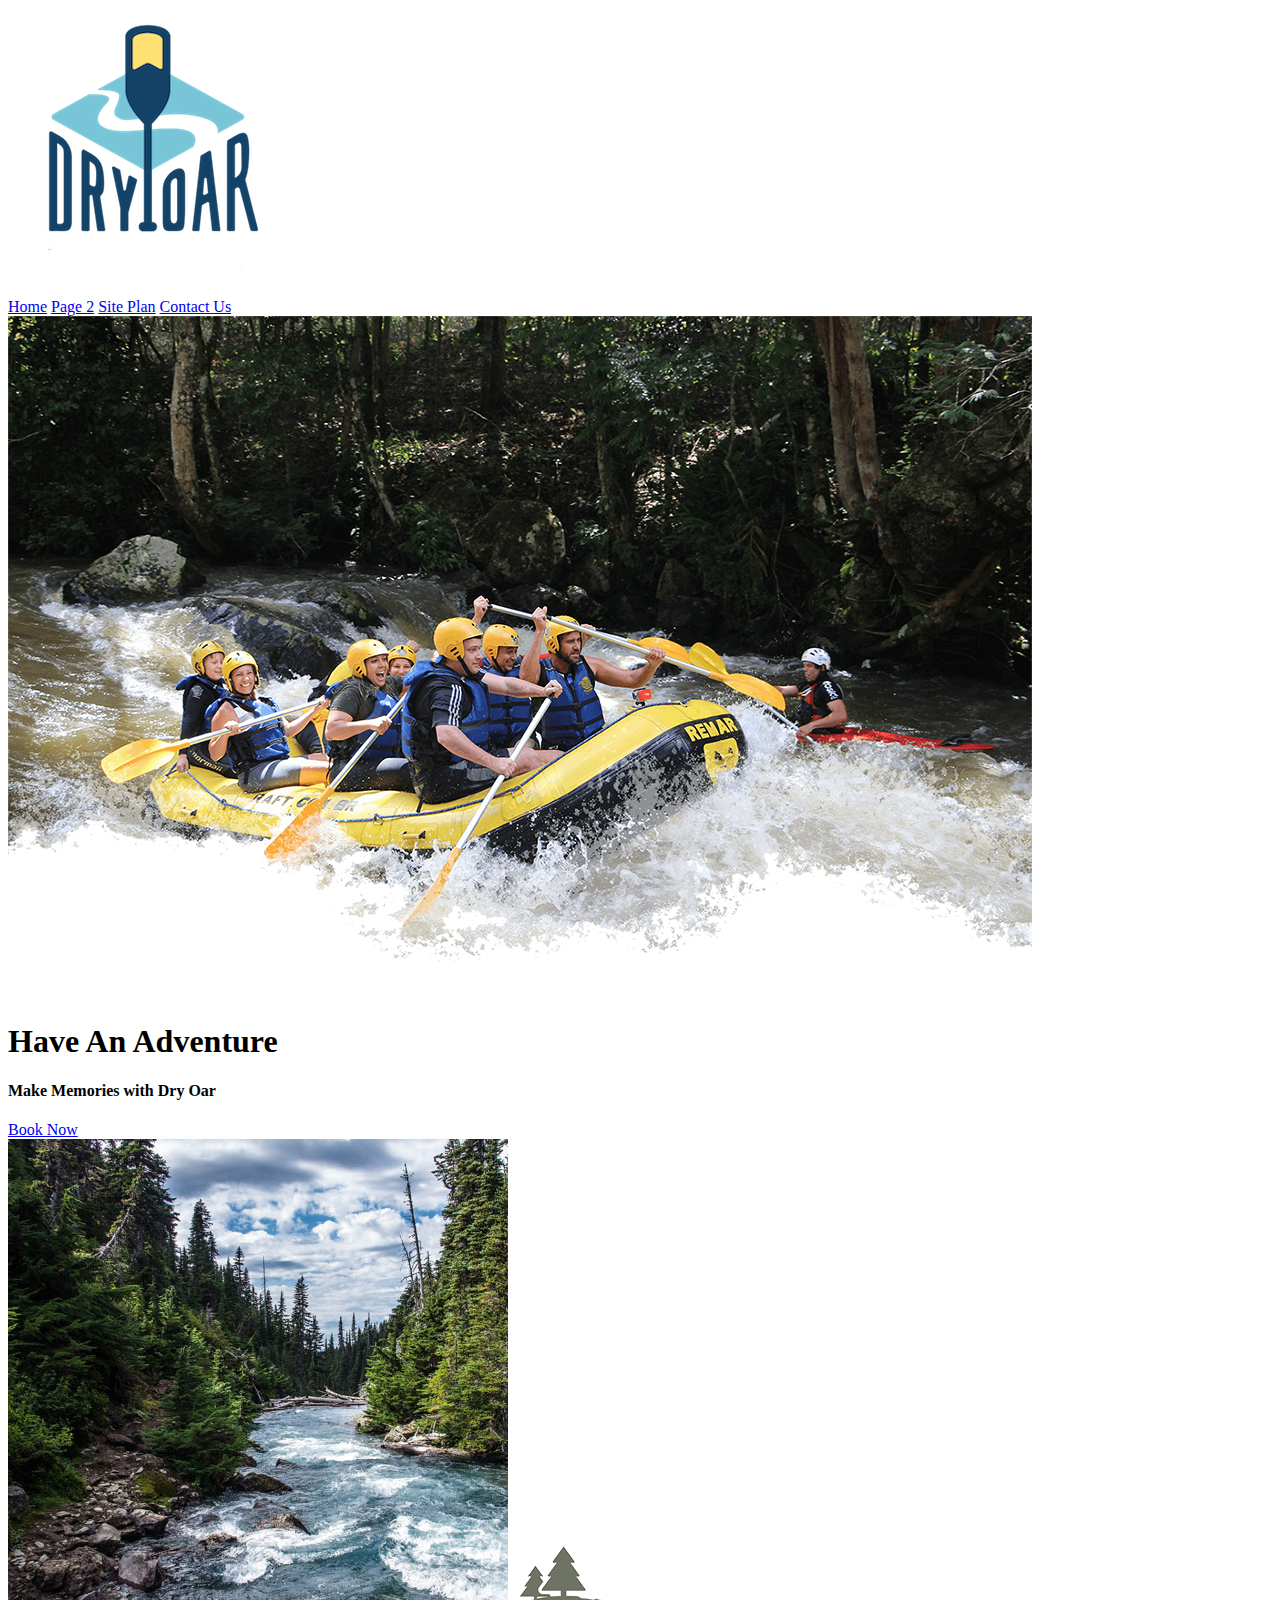
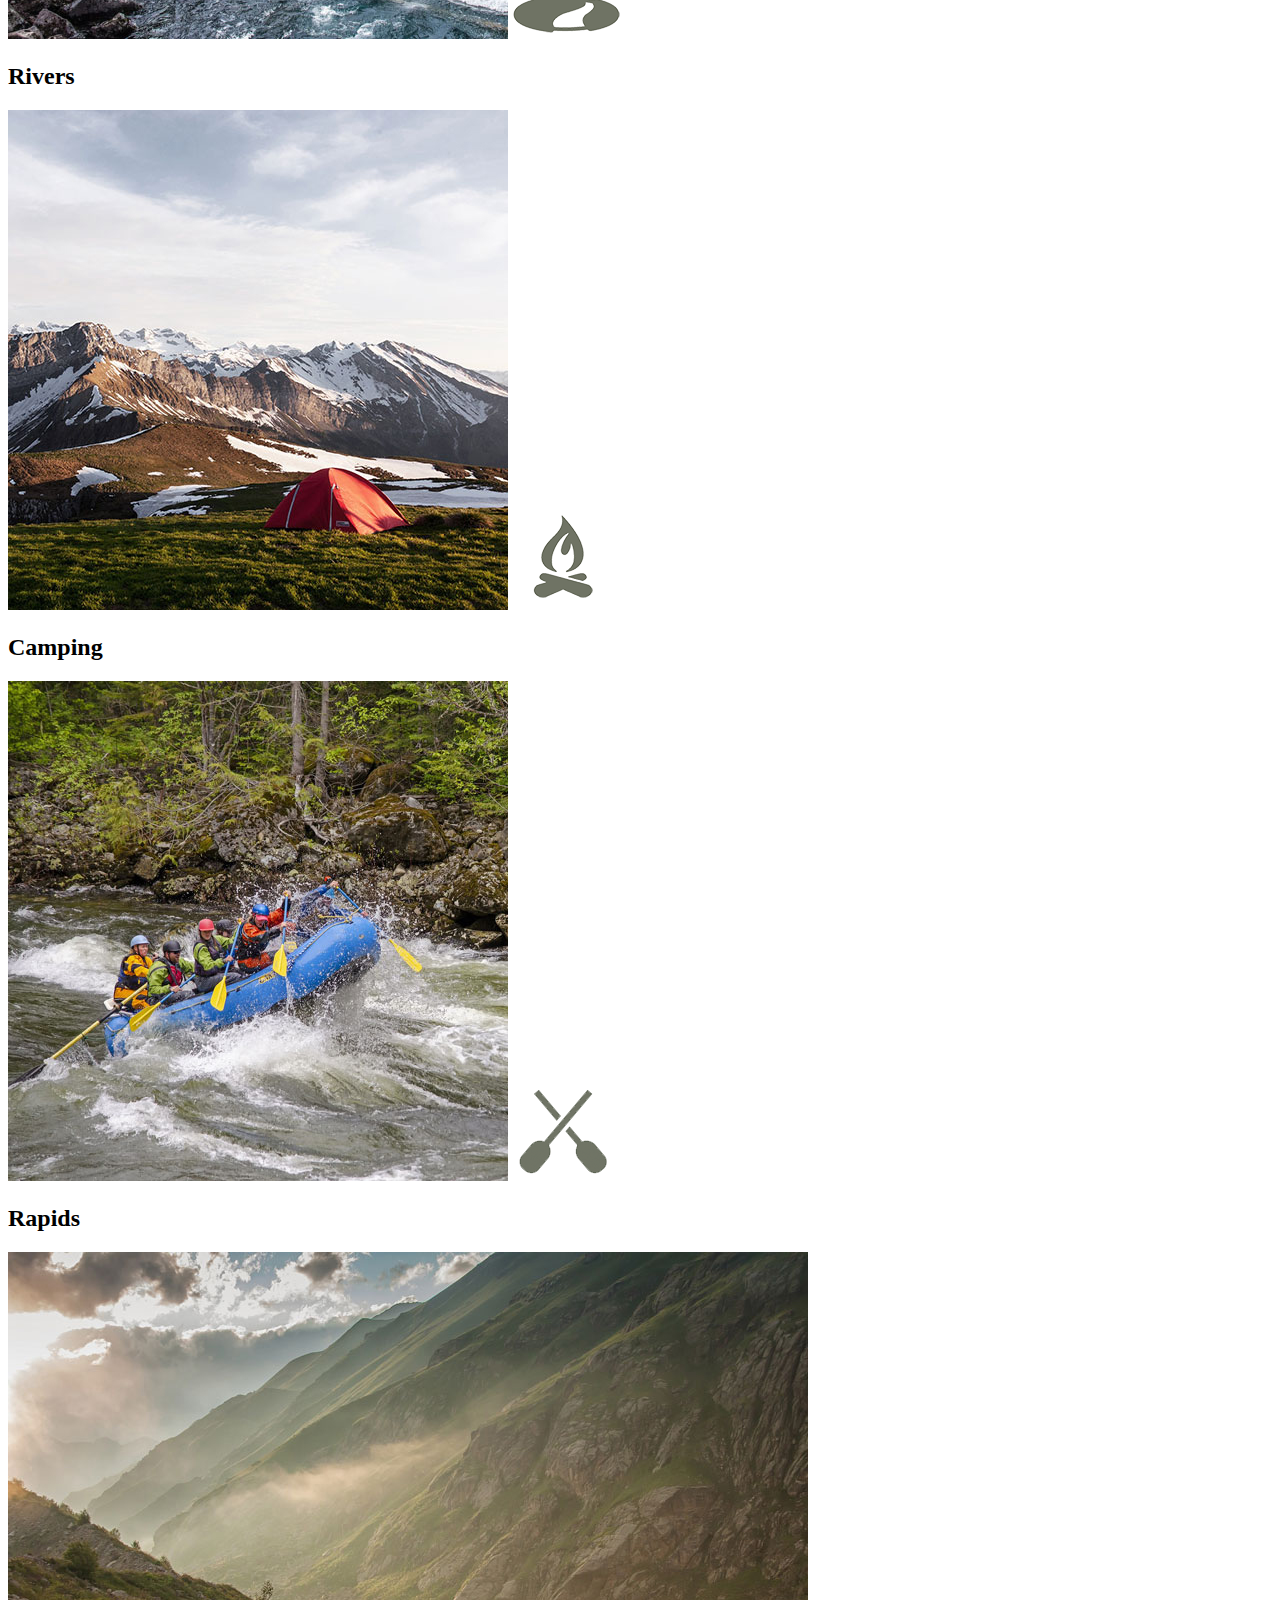
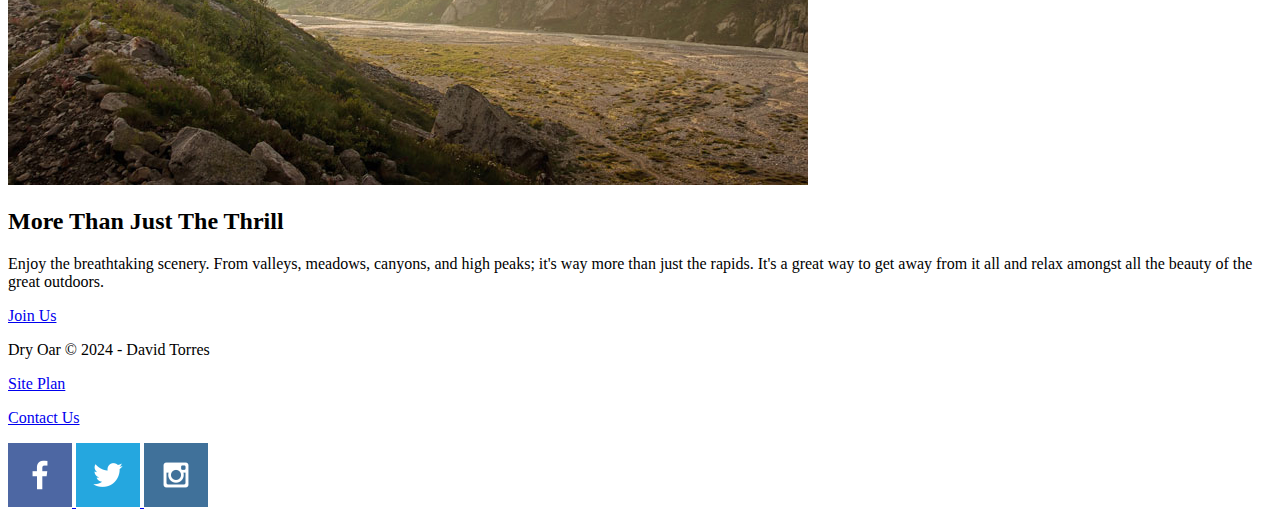
==== wwr/index.html @ 0aec22d4 "Initial commit" ====
<!DOCTYPE html>
<html lang="en">
<head>
    <meta charset="UTF-8">
    <meta name="viewport" content="width=device-width, initial-scale=1.0">
    <title>Whitewater Rafting Vacations | Dry Oar Boating | Home</title>
</head>
<body>
    <header>
        <a id="logo_link" href="index.html">
            <img class="logo" src="images/logo.png" alt="Dry Oar Logo">
        </a>
        <nav>
            <a href="index.html">Home</a>
            <a href="#">Page 2</a>
            <a href="site-plan-rafting.html">Site Plan</a>
            <a href="contactus.html">Contact Us</a>
        </nav>
    </header>
    <div id="hero">
        <div id="hero-box">
            <img id="hero-img" src="images/hero.png" alt="People enjoying white water rafting">
        </div>
        <section id="hero-msg">
            <h1 class="home-title">Have An Adventure</h1>
            <h4>Make Memories with Dry Oar </h4>
            <div class='button-box'>
                <a class='book' href="contactus.html">Book Now</a>
            </div>
        </section>
    </div>
    <main class="home-grid">
        <section class="rivers-card">
            <img class="card-img" src="images/rivers.jpg" alt="river in forest">
            <img class="icon" src="images/river_icon.png" alt="river icon">
            <h2>Rivers</h2>
        </section>
        <section class="camping-card">
            <img class="card-img" src="images/camping.jpg" alt="tent in mountains">
            <img class="icon" src="images/fire_icon.png" alt="fire icon">
            <h2>Camping</h2>
        </section>
        <section class="rapids-card">
            <img class="card-img" src="images/rapids.jpg" alt="rafting boat">
            <img class="icon" src="images/oars.png" alt="oars icon">
            <h2>Rapids</h2>
        </section>
        <img class="mountains" src="images/mountains.jpg" alt="Misty mountains">
        <section class="msg">
            <h2>More Than Just The Thrill</h2>
            <p>Enjoy the breathtaking scenery. From valleys, meadows, canyons, and high peaks; it's way more than just the rapids. It's a great way to get away from it all and relax amongst all the beauty of the great outdoors. </p>
            <a class='join' href="rivers.html">Join Us</a>
        </section>
    </main>
    <footer>
        <p>Dry Oar &copy; 2024 - David Torres</p>
        <p><a href="site-plan-rafting.html">Site Plan</a></p>
        <p><a href="contactus.html">Contact Us</a></p>
        <div class="social">
            <a href="https://facebook.com">
                <img src="images/facebook.png" alt="fb icon">
            </a>
            <a href="https://twitter.com">
                <img src="images/twitter.png" alt="twitter icon">
            </a>
            <a href="https://instagram.com">
                <img src="images/instagram.png" alt="instagram icon">
            </a>
        </div>
    </footer>
</body>
</html>
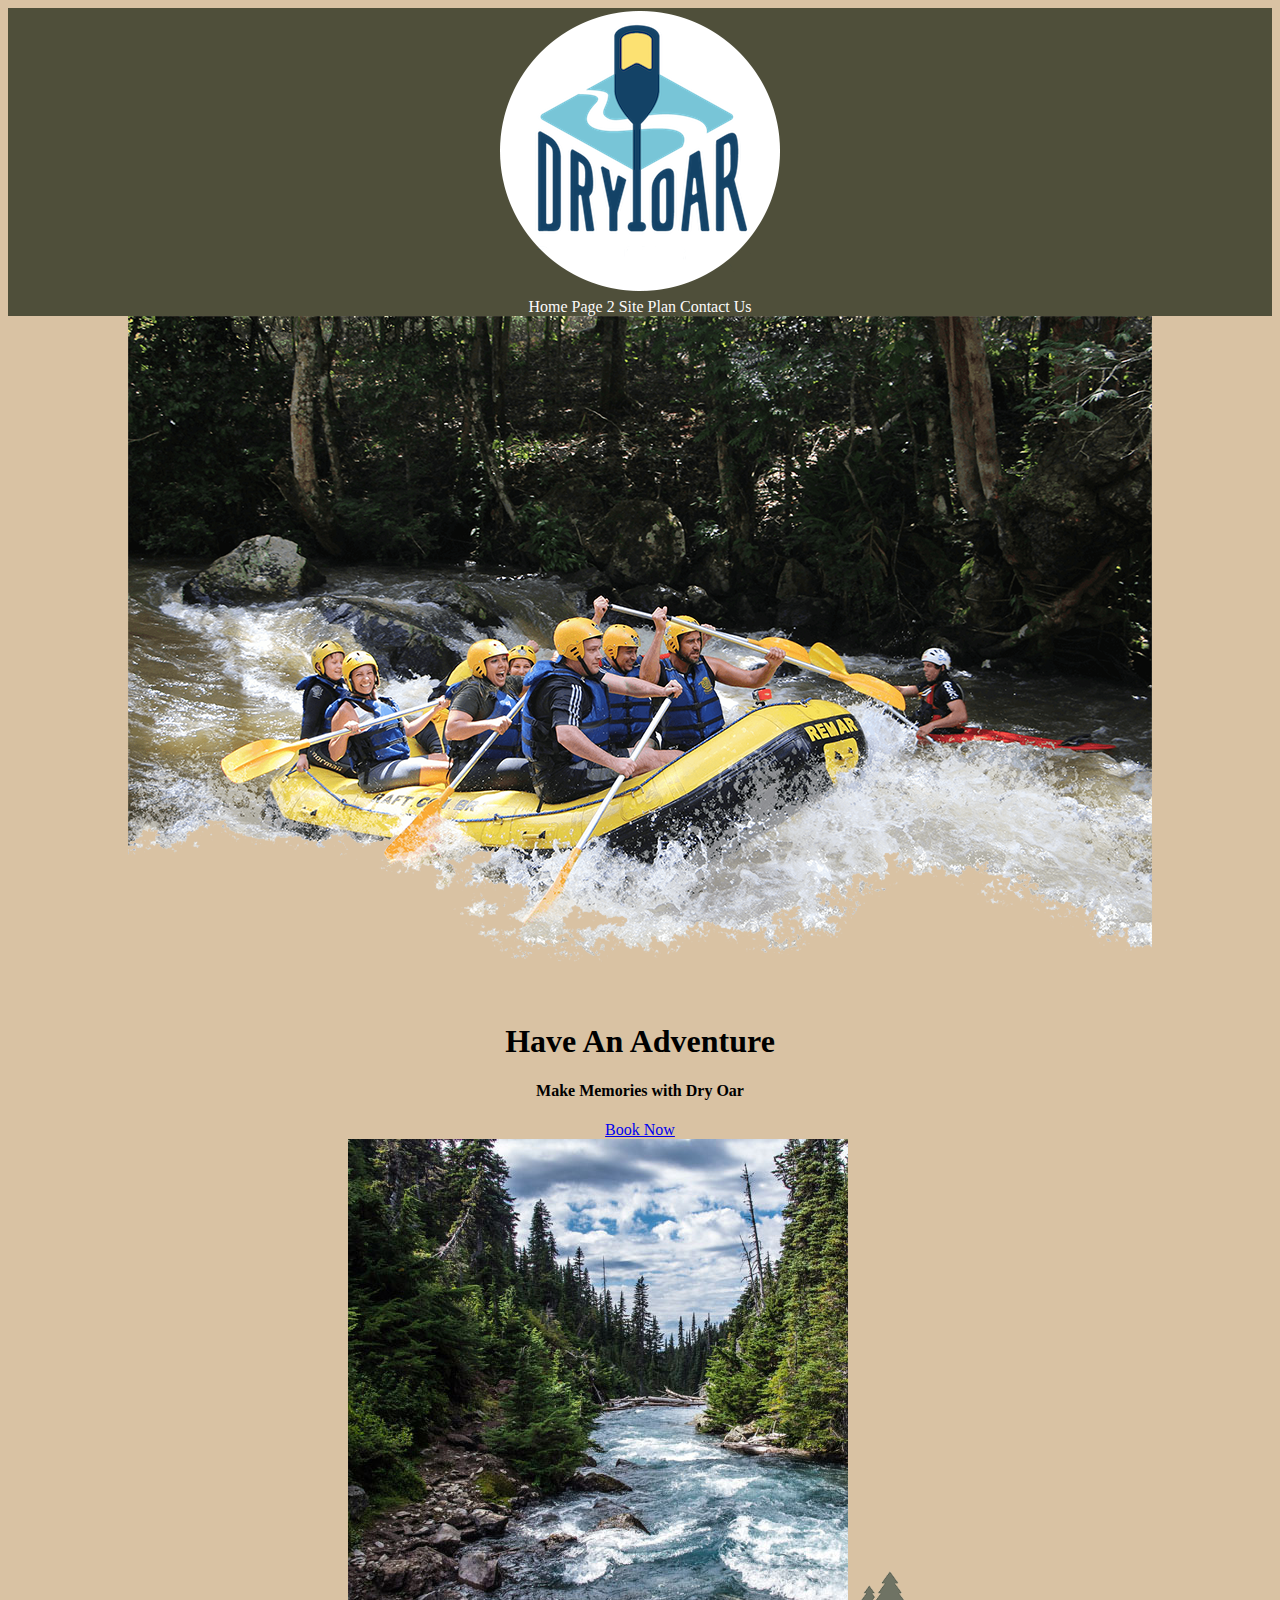
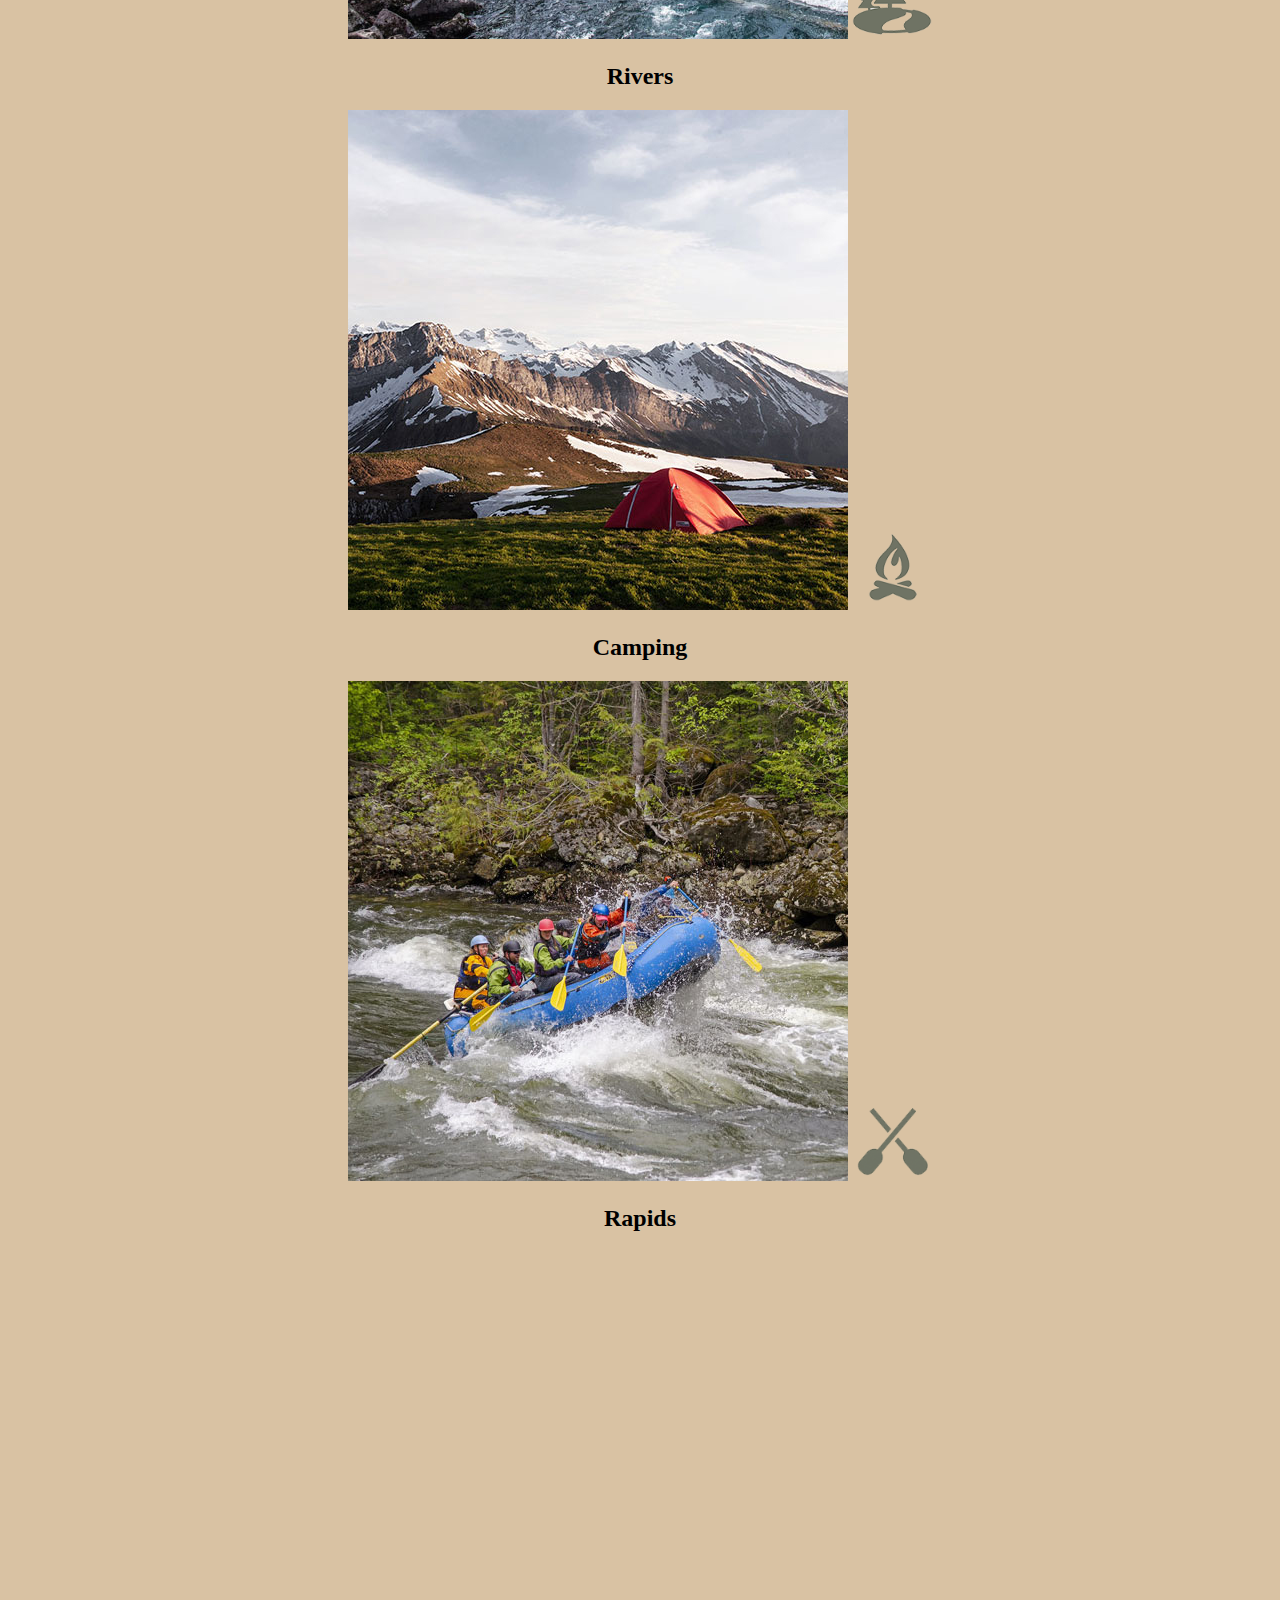
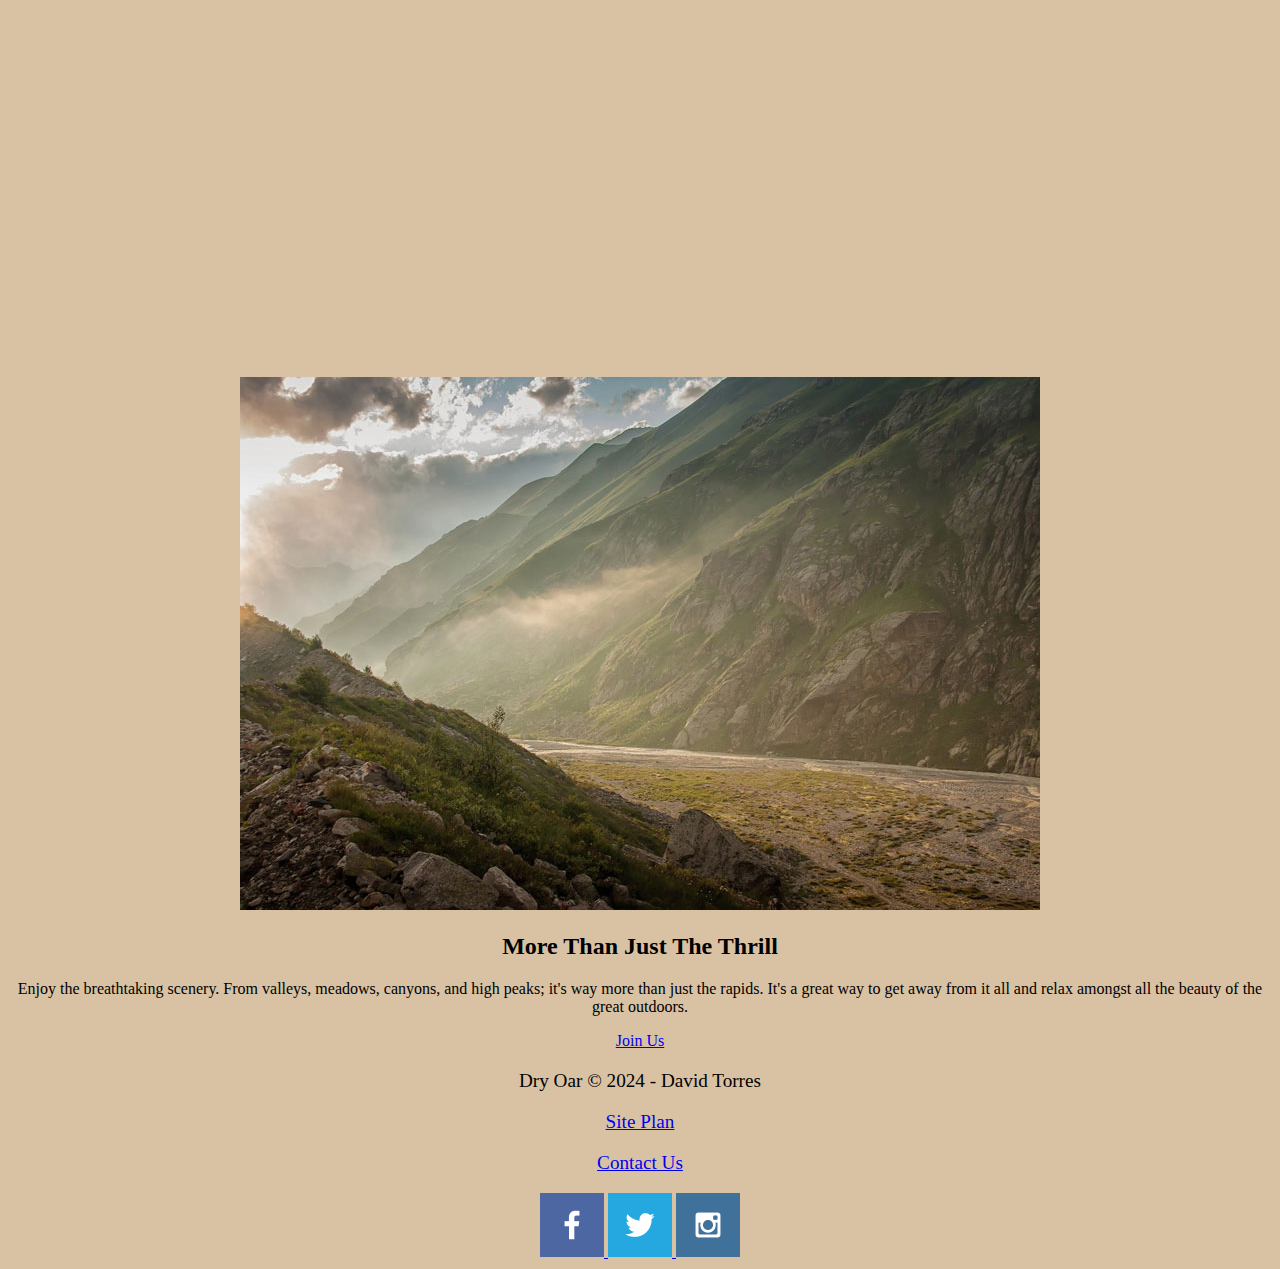
==== commit 9f7280fa: "hello" ====
--- a/wwr/index.html
+++ b/wwr/index.html
@@ -1,11 +1,13 @@
 <!DOCTYPE html>
 <html lang="en">
 <head>
+    <link rel="stylesheet" href="styles/style.css">
     <meta charset="UTF-8">
     <meta name="viewport" content="width=device-width, initial-scale=1.0">
     <title>Whitewater Rafting Vacations | Dry Oar Boating | Home</title>
 </head>
 <body>
+    <div id="content">
     <header>
         <a id="logo_link" href="index.html">
             <img class="logo" src="images/logo.png" alt="Dry Oar Logo">
@@ -45,6 +47,7 @@
             <img class="icon" src="images/oars.png" alt="oars icon">
             <h2>Rapids</h2>
         </section>
+        <div id="background"></div> 
         <img class="mountains" src="images/mountains.jpg" alt="Misty mountains">
         <section class="msg">
             <h2>More Than Just The Thrill</h2>
@@ -57,8 +60,9 @@
         <p><a href="site-plan-rafting.html">Site Plan</a></p>
         <p><a href="contactus.html">Contact Us</a></p>
         <div class="social">
-            <a href="https://facebook.com">
+            <a href="https://facebook.com" target="_blank">
                 <img src="images/facebook.png" alt="fb icon">
+            </a>
             </a>
             <a href="https://twitter.com">
                 <img src="images/twitter.png" alt="twitter icon">
@@ -67,6 +71,7 @@
                 <img src="images/instagram.png" alt="instagram icon">
             </a>
         </div>
-    </footer>
+    </footer> 
+</div>
 </body>
 </html>--- a/wwr/styles/style.css
+++ b/wwr/styles/style.css
@@ -0,0 +1,42 @@
+div {
+    max-width: 1600px;
+  }
+  div {
+    margin: 0 auto;
+  }
+  div { 
+    text-align: center;
+  nav a
+#hero-msg h1, #hero-msg h4
+.button-box
+main section } 
+#background {
+    height: 725px;
+}
+body {
+    background-color: #d9c2a3; 
+}
+header {
+    background-color:rgba(20,30,13, .7);
+}
+nav a:hover {
+    background-color: black;
+}
+nav a:hover {
+    background-color: black;
+    color: #d9c2a3;
+}    
+.icon {
+    width: 80px;
+}
+nav a {
+    text-align: center;
+    color: #fcfbfb;
+    text-decoration: none;
+}    
+footer p {
+    font-size: 1.2em;
+}    
+footer p a:hover {
+    text-decoration: underline;
+}    
